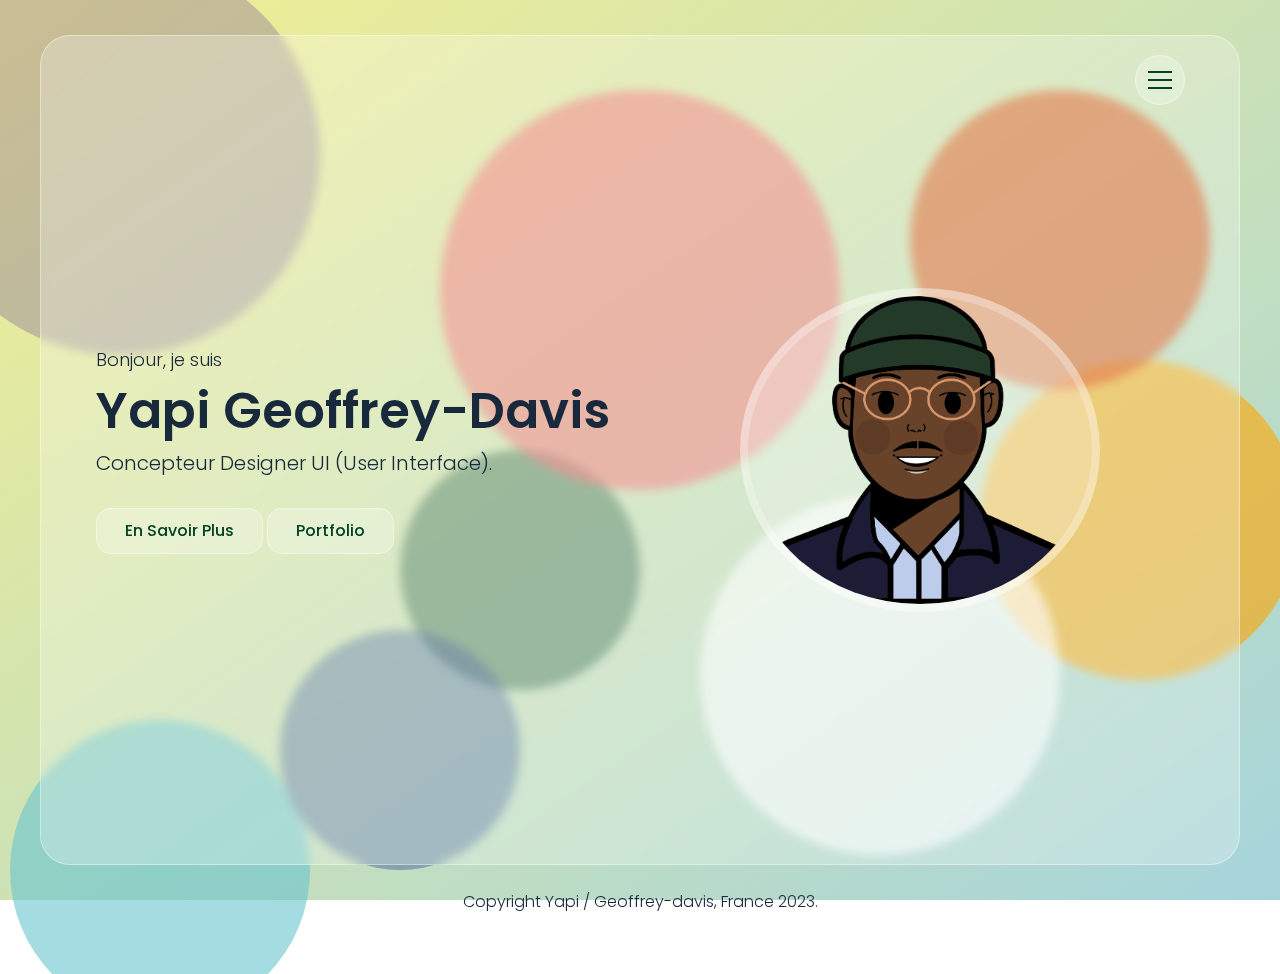
==== index.html @ 3adaa0ac "Add files via upload" ====
<!DOCTYPE html>
<html lang="fr">
<head>
    <title>Portfolio Yapi Geoffrey-Davis</title>
    <link rel="icon" href="img/Yapi Geoffrey-Davis.png">
    <meta charset="UTF-8">
    <meta name="viewport" content="width=device-width, initial-scale=1.0"> 
    <link rel="stylesheet" href="css/font-awesome.css">
    <link rel="stylesheet" href="css/style.css">
    <script type="text/javascript"
        src="https://cdn.jsdelivr.net/npm/@emailjs/browser@3/dist/email.min.js">
    </script>
    <script type="text/javascript">
    (function(){
    emailjs.init("XfxoqLfmow9ic3eGq");
    })();
</script>
</head>
<body>

    <!-- Background Circles Start -->
    <div class="bg-circles">
        <div class="circles-1"></div>
        <div class="circles-2"></div>
        <div class="circles-3"></div>
        <div class="circles-4"></div>
        <div class="circles-5"></div>
        <div class="circles-6"></div>
        <div class="circles-7"></div>
        <div class="circles-8"></div>
    </div>
    <!-- Background Circles End -->   
    

    <!-- Overlay Start -->
    <div class="overlay">
    </div>
    <!-- Overlay End -->

    <!-- Main Start -->
    <div class="main">

        <!-- Header Start -->
        <header class="header">
            <div class="container">
                <div class="row flex-end">
                    <button type="button" class="nav-toggler">
                        <span></span>
                    </button>
                    <nav class="nav">
                        <div class="nav-inner">
                            <ul>
                                <li><a href="#home" class="nav-item link-item">accueil</a></li>
                                <li><a href="#about" class="nav-item link-item">à propos</a></li>
                                <li><a href="#portfolio" class="nav-item link-item">portfolio</a></li>
                                <li><a href="#contact" class="nav-item link-item">contact</a></li>
                            </ul>
                        </div>
                    </nav>
                </div>
            </div>
        </header>
        <!-- Header End -->

        <!-- Home Section Start -->
        <section class="home-section align-items-center active" id="home">
            <div class="container">
                <div class="row align-items-center">
                    <div class="home-text">
                        <p>Bonjour, je suis</p>
                        <h1>Yapi Geoffrey-Davis</h1>
                        <h2>Concepteur Designer UI (User Interface).</h2>
                        <a href="#about" class="btn link-item">En savoir plus </a>
                        <a href="#portfolio" class="btn link-item">Portfolio </a>
                    </div>
                    <div class="home-img">
                        <div class="img-box">
                            <img src="img/Profile.png" alt="image de profil">
                        </div>
                    </div>
                </div>
            </div>
        </section>
        <!-- Home Section End -->

        <!-- About Section Start -->
        <section class="about-section sec-padding" id="about">
            <div class="container">
                <div class="row">
                    <div class="section-title">
                        <h2>À propos de moi</h2>
                    </div>
                </div>
                <div class="row">
                    <div class="about-img">
                        <div class="img-box">
                            <img src="img/About image.png" alt="Yapi Geoffrey-Davis">
                        </div>
                    </div>
                    <div class="about-text">
                        <p>Originaire de Lille ; j'explore la vie autour du numérique, de la musique et de la mode.
                        Les réseaux numériques et sociaux ont changé notre vie quotidienne, 
                        alors c'est à nous de faire de notre mieux pour gérer notre fil d'information. 
                        Concevoir et construire des outils de communication pour mettre en valeur 
                        un produit et quelques choses qui me motivent et donnent un rythme à ma vie.
                        Si je devais me décrire en quelques mots, je dirais que je suis un véritable passionné. 
                        Qu’il s’agisse de musique ou de numérique, tout ce qui m’entoure suscite ma curiosité. 
                        Je crois que c’est surtout ma créativité et ma joie de vivre qui me caractérisent. 
                        Je suis également un jeune artiste lillois ; auteur, compositeur et interprète.</p>
                        <h3>Compétences</h3>
                        <div class="skills">
                            <div class="skill-item">illustrator</div>
                            <div class="skill-item">indesign</div>
                            <div class="skill-item">photoshop</div>
                            <div class="skill-item">after effects</div>
                            <div class="skill-item">adobe premiere pro</div>
                            <div class="skill-item">figma</div>
                            <div class="skill-item">html</div>
                            <div class="skill-item">css</div>
                            <div class="skill-item">wordpress</div>
                            <div class="skill-item">divi theme builder</div>
                            <div class="skill-item">javascript</div>
                            <div class="skill-item">design</div>
                            <div class="skill-item">conception Web</div>
                            <div class="skill-item">wireframing</div>
                            <div class="skill-item">maquetage</div>
                        </div>

                        <div class="about-tabs">
                            <button type="button" class="tab-item active" data-target="#formation">formation</button>
                            <button type="button" class="tab-item" data-target="#experience">expériences</button>
                        </div>

                        <!-- Education Start -->
                        <div class="tab-content active" id="formation">
                            <div class="timeline">
                                <div class="timeline-item">
                                    <span class="date">Octobre 2021 - novembre 2022</span>
                                    <h4>BAC +3/4 Concepteur Designer UI - <span> Adapeco / Roubaix</span></h4>
                                    <p>Titre professionnel Concepteur Designer UI (User Interface) Niveau 6.</p>
                                </div>
                                <div class="timeline-item">
                                    <span class="date">Octobre 2019 - décembre 2019</span>
                                    <h4>Formation MS Outils Média Sociaux Et Community Management - <span> AFPA / Roubaix</span></h4>
                                    <p>Module de spécialisation.</p>
                                </div>
                                <div class="timeline-item">
                                    <span class="date">Juillet 2018</span>
                                    <h4>Licence de Droit, Economie et Gestion - <span> Université de Lille 1 / Villeneuve-d'Ascq</span></h4>
                                    <p>Mention Economie et Gestion parcours Economie Management Internationaux (EMI).</p>
                                </div>
                                <div class="timeline-item">
                                    <span class="date">Juin 2013</span>
                                    <h4>Baccalauréat (ES) - <span> Lycée Beaupré / Haubourdin</span></h4>
                                    <p>Option Sciences Sociales Politiques et option Art Plastique.</p>
                                </div>
                            </div>
                        </div>
                        <!-- Education End -->

                        <!-- Expérience Start -->
                        <div class="tab-content" id="experience">
                            <div class="timeline">
                                <div class="timeline-item">
                                    <span class="date">Mai 2023 - septembre 2023</span>
                                    <h4>Concepteur Designer UI - <span> Incubateur Numérique, Euratechnologie / Lille</span></h4>
                                    <P>Réalisation d'un site e-commerce spécialisé dans la vente d'instruments de musique.
                                    Conception d'un logo et d'une charte graphique.
                                    Réalisation d'un wireframe et d'une maquette dynamique du site sur figma.</P>
                                </div>
                                <div class="timeline-item">
                                    <span class="date">Depuis Octobre 2021</span>
                                    <h4>CEO Multifruits - <span> lemultifruits.fr / Lille</span></h4>
                                    <P>Réalisation d'un site web.
                                    Réalisation du cahier des charges.
                                    Création d'une charte graphique.
                                    Création de support de communication.
                                    Réalisation d'une maquette dynamique du site.</P>
                                </div>
                                <div class="timeline-item">
                                    <span class="date">Juin 2022 - juillet 2022 </span>
                                    <h4>Stage Concepteur Designer UI - <span> SPLTCHR.TV / Tourcoing</span></h4>
                                    <P>Réalisation d'un nouveau logo pour le site SPLTCHR TV.
                                    Création d'une nouvelle signature mail.
                                    Création d'un logo animé.
                                    Animation de différents pictogrammes sur le site web. </P>
                                </div>
                                <div class="timeline-item">
                                    <span class="date">Novembre 2019 - août 2022</span>
                                    <h4>Community Manager bénévole - <span> Association "The Mooday Club" / Lille</span></h4>
                                    <P>Participation au développement de la stratégie de communication.
                                    Gestion des réseaux sociaux;
                                    Accroître la visibilité de l'association.</P>
                                </div>
                                <div class="timeline-item">
                                    <span class="date">Janvier 2020 - juillet 2020</span>
                                    <h4>Community Manager en service civique - <span> Mission Locale Métropole Sud / Ronchin</span></h4>
                                    <P>Développer la présence et la visibilité sur les réseaux sociaux.
                                    Couvrir des évènements.
                                    Garantir l'image et la e-réputation de la structure.</P>
                                </div>
                                <div class="timeline-item">
                                    <span class="date">Octobre 2020 - septembre 2021</span>
                                    <h4>Préparateur de commandes - <span> Vertbaudet / Wambrechies</span></h4>
                                    <P>Picking,
                                    Packing,
                                    Emballages,
                                    Pick and Pack.</P>
                                </div>
                            </div>
                        </div>
                        <!-- Expérience End -->
                        <a href="CV YAPI.pdf" target="_blank" class="btn">Télécharchez CV</a>
                        <a href="#contact" class="btn link-item">Contact</a>
                    </div>
                </div>
            </div>
        </section>
        <!-- About Section End -->

        <!-- Portfolio Section Start -->
        <section class="portfolio-section sec-padding" id="portfolio">
            <div class="container">
                <div class="row">
                    <div class="section-title">
                        <h2>Projets réalisés</h2>
                    </div>
                </div>
                <div class="row">
                     <!-- Portfolio Item Start -->
                     <div class="portfolio-item">
                        <div class="portfolio-item-thumbnail">
                            <img src="img/portfolio/13.png" alt="Carte de visite Yapi Geoffrey Geoffrey-Davis">  
                        </div>
                        <h3 class="portfolio-item-title">Carte de visite</h3>
                        <button type="button" class="btn view-project-btn">Voir le projet</button>
                        <div class="portfolio-item-details">
                            <div class="description">
                                <p>Création et réalisation d'une carte de visite pour booster la communication. 

                                </p>
                            </div>
                            <div class="general-info">
                                <ul>
                                    <li>Date - <span>Octobre 2023</span></li>
                                    <li>Logiciels utilisés - <span>Illustrator</span></li>
                                    <li>Poste - <span>Designer</span></li>
                                </ul>
                            </div>
                        </div>     
                    </div>
                    <!-- Portfolio Item End-->
                    <!-- Portfolio Item Start -->
                    <div class="portfolio-item">
                        <div class="portfolio-item-thumbnail">
                            <img src="img/portfolio/14.png" alt="Symphonie Music site web (1)">  
                        </div>
                        <h3 class="portfolio-item-title">Symphonie Music website</h3>
                        <button type="button" class="btn view-project-btn">Voir le projet</button>
                        <div class="portfolio-item-details">
                            <div class="description">
                                <p>Création d'un site E-Commerce classique, avec des listes de produits, 
                                une recherche, des filtres, un détail de produit, gestion de panier, 
                                paiement et de commande, etc…

                                Symphonie Music est une plateforme e commerce spécialisée dans la vente 
                                d'instruments de musique. Ce site s'adresse tant aux artistes professionnels 
                                qu'aux débutants, ainsi qu'aux passionnés de musique en général. De plus, 
                                il offre une opportunité aux personnes désireuses de découvrir 
                                l'art à travers le monde de la musique</p>
                            </div>
                            <div class="general-info">
                                <ul>
                                    <li>Date - <span>Juillet 2023</span></li>
                                    <li>Logiciels utilisés - <span>Illustrator, Figma, Photoshop, Jira</span></li>
                                    <li>Poste - <span>Designer</span></li>
                                </ul>
                            </div>
                        </div>     
                    </div>
                    <!-- Portfolio Item End-->
                    <!-- Portfolio Item Start -->
                    <div class="portfolio-item">
                        <div class="portfolio-item-thumbnail">
                            <img src="img/portfolio/4.png" alt="Le Multifruits site web (1)">  
                        </div>
                        <h3 class="portfolio-item-title">le multifruits website</h3>
                        <button type="button" class="btn view-project-btn">Voir le projet</button>
                        <div class="portfolio-item-details">
                            <div class="description">
                                <p>Chacun a sa propre conception de la mode avec un design, un type de vêtement qu'il préfère. 
                                Le but de créer un vêtement avec une histoire unique. Le projet se nomme "multifruits". 
                                Multifruits, c’est une marque de vêtements lifestyle streetwear avec des touches de rétro. 
                                C’est également la rencontre entre plusieurs cultures à travers ces créations.</p>
                            </div>
                            <div class="general-info">
                                <ul>
                                    <li>Date - <span>Septembre 2022</span></li>
                                    <li>Logiciels utilisés - <span>Illustrator, Photoshop, Adobe XD, WordPress</span></li>
                                    <li>Poste - <span>Concepteur Designer UI</span></li>
                                    <li>Voir plus - <span><a href="https://lemultifruits.fr/" target="_blank">www.lemultifruits.fr</a></span></li>
                                </ul>
                            </div>
                        </div>     
                    </div>
                    <!-- Portfolio Item End-->
                    <!-- Portfolio Item Start -->
                    <div class="portfolio-item">
                        <div class="portfolio-item-thumbnail">
                            <img src="img/portfolio/5.png" alt="Logo Multifruits (1)">  
                        </div>
                        <h3 class="portfolio-item-title">Logo Multifruits</h3>
                        <button type="button" class="btn view-project-btn">Voir le projet</button>
                        <div class="portfolio-item-details">
                            <div class="description">
                                <p>Réalisation d'un logo pour le projet Multifruits. 
                                </p>
                            </div>
                            <div class="general-info">
                                <ul>
                                    <li>Date - <span>Septembre 2022</span></li>
                                    <li>Logiciels utilisés - <span>Illustrator</span></li>
                                    <li>Poste - <span>Concepteur Designer UI</span></li>
                                    <li>Voir plus - <span><a href="https://lemultifruits.fr/" target="_blank">www.lemultifruits.fr</a></span></li>
                                </ul>
                            </div>
                        </div>     
                    </div>
                    <!-- Portfolio Item End-->
                    <!-- Portfolio Item Start -->
                    <div class="portfolio-item">
                        <div class="portfolio-item-thumbnail">
                            <img src="img/portfolio/8.png" alt="Logo SPLTCHR! (1)">  
                        </div>
                        <h3 class="portfolio-item-title">Logo SPLTCHR!</h3>
                        <button type="button" class="btn view-project-btn">Voir le projet</button>
                        <div class="portfolio-item-details">
                            <div class="description">
                                <p>SPLTCHR ! est un lecteur vidéo multi-écran offrant la possibilité d’intégrer 
                                des effets visuels, des images insolites de tournage, des dates de concert, 
                                du merchandising ou des pochettes d’album.
                                SPLTCHR ! est donc un diviseur d’écran.</p>
                            </div>
                            <div class="general-info">
                                <ul>
                                    <li>Date - <span>Juillet 2022</span></li>
                                    <li>Logiciels utilisés - <span>Illustrator, After Effects,</span></li>
                                    <li>Poste - <span>Concepteur Designer UI</span></li>
                                    <li>Voir plus - <span><a href="https://www.spltchr.tv/" target="_blank">www.spltchr.tv</a></span></li>
                                </ul>
                            </div>
                        </div>     
                    </div>
                    <!-- Portfolio Item End-->
                    <!-- Portfolio Item Start -->
                    <div class="portfolio-item">
                        <div class="portfolio-item-thumbnail">
                            <img src="img/portfolio/9.png" alt="Vinyle MOJO">  
                        </div>
                        <h3 class="portfolio-item-title">MOJO Vinyle</h3>
                        <button type="button" class="btn view-project-btn">Voir le projet</button>
                        <div class="portfolio-item-details">
                            <div class="description">
                                <p>Réalisation de la pochette arrière et d'un macaron pour la 
                                réalisation du vinyle pour le single de Tonton Davis, "MOJO".
                                </p>
                            </div>
                            <div class="general-info">
                                <ul>
                                    <li>Date - <span>Septembre 2023</span></li>
                                    <li>Logiciels utilisés - <span>Illustrator</span></li>
                                    <li>Poste - <span>Concepteur Designer UI</span></li>
                                </ul>
                            </div>
                        </div>     
                    </div>
                    <!-- Portfolio Item End-->
                    <!-- Portfolio Item Start -->
                    <div class="portfolio-item">
                        <div class="portfolio-item-thumbnail">
                            <img src="img/portfolio/10.png" alt="Les Yeux Rouges Cover">  
                        </div>
                        <h3 class="portfolio-item-title">Les Yeux Rouges Cover</h3>
                        <button type="button" class="btn view-project-btn">Voir le projet</button>
                        <div class="portfolio-item-details">
                            <div class="description">
                                <p>Réalisation de la pochette et d'un visualizer pour le single
                                de l'artiste Tonton Davis, "Les Yeux Rouges".
                                </p>
                            </div>
                            <div class="general-info">
                                <ul>
                                    <li>Date - <span>Mai 2022</span></li>
                                    <li>Logiciels utilisés - <span>Photoshop, Adobe Premiere Pro</span></li>
                                    <li>Poste - <span> Concepteur Designer UI</span></li>
                                    <li>Voir plus - <span><a href="https://www.youtube.com/watch?v=qDsyI-gX_x8" target="_blank">Tonton Davis - Les Yeux Rouges (visualizer)</a></span></li>
                                </ul>
                            </div>
                        </div>     
                    </div>
                    <!-- Portfolio Item End-->
                    <!-- Portfolio Item Start -->
                    <div class="portfolio-item">
                        <div class="portfolio-item-thumbnail">
                            <img src="img/portfolio/11.png" alt="Pansement Music Vidéo">  
                        </div>
                        <h3 class="portfolio-item-title">Tonton Davis - Pansement</h3>
                        <button type="button" class="btn view-project-btn">Voir le projet</button>
                        <div class="portfolio-item-details">
                            <div class="description">
                                <p>Producteur exécutif pour le clip de Tonton Davis, Pansement. Préparation
                                de la stratégie de communication sur les réseaux sociaux. 
                                </p>
                            </div>
                            <div class="general-info">
                                <ul>
                                    <li>Date - <span>Mars 2022</span></li>
                                    <li>Logiciels utilisés - <span>Indesign</span></li>
                                    <li>Poste - <span>Producteur exécutif</span></li>
                                    <li>Voir plus - <span><a href="https://www.youtube.com/watch?v=bwY9SrKDrsY" target="_blank">Tonton Davis - Pansement clip vidéo </a></span></li>
                                </ul>
                            </div>
                        </div>     
                    </div>
                    <!-- Portfolio Item End-->
                </div>
            </div>
        </section>
        <!-- Portfolio Section End -->

    </div>
    <!-- Main End -->

    <!-- Portfolio Item Details Popup Start -->
    <div class="portfolio-popup">
        <div class="pp-inner">
            <div class="pp-content">
                <div class="pp-header">
                    <button type="button" class="btn pp-close"><i class="fas fa-times"></i></button>
                    <div class="pp-thumbnail">
                        <img src="img/portfolio/1.png" alt="pp-thumbnail">
                    </div>
                    <h3></h3>
                </div>
                <div class="pp-body">
                </div>
            </div>
        </div>
    </div>
    <!-- Portfolio Item Details Popup End -->

    <!-- Contact Section Start -->
    <section class="contact-section sec-padding" id="contact">
        <div class="container">
            <div class="row">
                <div class="section-title">
                    <h2>Contact</h2>
                </div>
            </div>
            <div class="row">
                <div class="contact-form">
                    <form>
                        <div class="row">
                            <div class="input-group">
                                <input type="text" id="Name" placeholder="Nom" class="input-control" required>
                            </div>
                            <div class="input-group">
                                <input type="text" id="Prenom" placeholder="Prénom" class="input-control" required>
                            </div>
                            <div class="input-group">
                                <input type="text" id="Email" placeholder="Email" class="input-control" required>
                            </div>
                            <div class="input-group">
                                <input type="text" id="Subject" placeholder="Sujet" class="input-control" required>
                            </div>
                            <div class="input-group">
                                <textarea id="Message" placeholder="Message" class="input-control" required></textarea>
                            </div>
                            <div class="submit-btn">
                                <button type="submit" class="btn" onclick="sendMail()">Envoyez un message</button>
                            </div>
                        </div>
                    </form>
                </div>
                <div class="contact-info">
                    <div class="contact-info-item">
                        <h3>Email</h3>
                        <p>yapi.geoffrey-davis@outlook.fr</p>
                    </div>
                    <div class="contact-info-item">
                        <h3>Réseaux sociaux</h3>
                        <div class="social-links">
                            <a href="https://www.linkedin.com/in/geoffrey-davis-yapi-0a498219b/" target="_blank"><i class="fab fa-linkedin"></i></a>
                        </div>
                    </div>
                </div>
            </div>
        </div>
    </section>
    <!-- Contact Section End -->


    <script src="js/script.js"></script>
    <footer>
        <p>Copyright Yapi / Geoffrey-davis, France 2023.</p>
    </footer>
</body>
</html>
---- css/style.css ----
/* -------------
 Fonts
 --------------- */
 @import url('https://fonts.googleapis.com/css2?family=Poppins:wght@300;400;500;600;700&display=swap');

/* --------------
 Variables 
 ---------------- */
:root{
    --main-color: #004225;
    --blue: #0000ff;
    --blue-dark: #18293c;
    --orange: #ffa500;
    --green-yellow: #cddc39;
    --yellow-light: #F9F29D;
    --cyan-light: #a0d3f2;
    --white: #ffffff;
    --white-alpha-40: rgba(255, 255, 255, 0.40);
    --white-alpha-25: rgba(255, 255, 255, 0.25);
    --backdrop-filter-blur: blur(5px);
}

/* --------------
 Global Settings 
 ---------------- */
*{
    box-sizing: border-box;
    padding: 0;
    margin: 0;
    outline: none;
}
::before,
::after{
    box-sizing: border-box;
}
body{
    min-height: 100vh;
    background-image: linear-gradient(to bottom right, var(--yellow-light),var(--cyan-light));
    background-attachment: fixed;
    font-size: 16px;
    font-family: 'Poppins', sans-serif;
    font-weight: 300;
    color: var(--blue-dark);
    line-height: 1.5;
    overflow-x: hidden;
    -webkit-top-highlight-color: transparent;
    padding: 35px 15px;
}
body.hide-scrolling{
    overflow-y: hidden;
}
body::before{
    content: '';
    position: fixed;
    left: 0;
    top: 0;
    height: 100%;
    width: 100%;
    background-color: var(--green-yellow);
    z-index: -1;
    opacity: 0.12;
}
a{
    text-decoration: none;
}
h1,h2{
    font-weight: 600;
}
h3,h4,h5,h6{
    font-weight: 500;
}
img{
    max-width: 100%;
    vertical-align: middle;
}
ul{
    list-style: none;
}
section{
    background-color: var(--white-alpha-25);
    border: 1px solid var(--white-alpha-40);
    min-height: calc(100vh - 70px);
    border-radius: 30px;
    backdrop-filter: var(--backdrop-filter-blur);
    display: none;
}
section.active{
    display: block;
    animation: fadeIn 0.5s ease-in-out forwards;
}
section.fade-out{
    animation: fadeOut 0.5s ease-in-out forwards;
}
.main{
    max-width: 1200px;
    margin: auto;
    transition: all 0.5s ease-in-out;
    position: relative;
}
.main.fade-out{
    opacity: 0;
}
.container{
    padding: 0 40px;
    width: 100%;
}
.row{
    display: flex;
    flex-wrap: wrap;
}
.align-items-center{
    align-items: center;
}
.hidden{
    display: none !important;
}
.sec-padding{
    padding: 80px 0;
}
.flex-end{
    justify-content: flex-end;
}
/* Section Title */
.section-title{
    padding:0 15px;
    width: 100%;
    text-align: center;
    margin-bottom: 40px;
}
.section-title h2{
    font-size: 40px;
    text-transform: capitalize;

}
/* Custom scrollbar */
::-webkit-scrollbar{
    width: 5px;
}
::-webkit-scrollbar-track{
    background-color: var(--white);
}
::-webkit-scrollbar-thumb{
    background-color: var(--main-color);
}

/* Button */
button{
    font-family: inherit;
    user-select:none;
}
.btn{
    line-height: 1.5;
    background-color: var(--white-alpha-25);
    border: 1px solid var(--white-alpha-40);
    padding: 10px 28px;
    display: inline-block;
    border-radius: 15px;
    color: var(--main-color);
    font-weight: 500;
    text-transform: capitalize;
    font-family: inherit;
    font-size: 16px;
    cursor: pointer;
    user-select: none;
    position: relative;
    overflow: hidden;
    vertical-align: middle;
    transition: color 0.3s ease;
}
.btn::before{
    content: '';
    position: absolute;
    left: 0;
    top: 0;
    height: 100%;
    width: 0%;
    background-color: var(--main-color);
    z-index: -1;
    transition: width 0.3s ease;
}
.btn:hover::before{
    width: 100%;
}
.btn:hover{
    color: var(--white);
}
/* Animation Keyframes*/
@keyframes fadeIn{
    0%{
        opacity: 0;
    }
    100%{
        opacity: 1;
    }

}
@keyframes fadeOut{
    0%{
        opacity: 1;
    }
    100%{
        opacity: 0;
    }
}
@keyframes zoomInOut{
    0%,100%{
        transform: scale(0.5);
    }
    50%{
        transform: scale(1);
    }
}
@keyframes bounceTop{
    0%,100%{
        transform: translateY(-50px);
    }
    50%{
        transform: translateY(0px);
    }
}

/*Background Circles */
.bg-circles{
    position: fixed;
    top: 0;
    height: 100%;
    max-width: 1200px;
    width: calc(100% - 30px);
    left: 50%;
    transform: translateX(-50%);
}
.bg-circles div{
    position: absolute;
    border-radius: 50%;
}
.bg-circles .circles-1{
    height: 400px;
    width: 400px;
    background-color: #694B99;
    left: -10%;
    top: -5%;
    opacity: 0.3; 
    animation: zoomInOut 15s linear infinite;
}
.bg-circles .circles-2{
    height: 240px;
    width: 240px;
    background-color: var(--main-color);
    left: 30%;
    top: 50%;
    opacity: 0.4;
    animation: bounceTop 5s ease-in-out infinite;
}
.bg-circles .circles-3{
    height: 320px;
    width: 320px;
    background-color: var(--orange);
    top: 40%;
    right: -60px;
    opacity: 0.6;
    animation: zoomInOut 8s linear infinite;
}
.bg-circles .circles-4{
    height: 300px;
    width: 300px;
    background-color: #69C4CE;
    top: 80%;
    left: -30px;
    opacity: 0.6;
    animation: bounceTop 5s ease-in-out infinite;
}
.bg-circles .circles-5{
    height: 300px;
    width: 300px;
    background-color: #DB4E13;
    top: 10%;
    right: 30px;
    opacity: 0.6;
    animation: bounceTop 8s ease-in-out infinite;
}
.bg-circles .circles-6{
    height: 360px;
    width: 360px;
    background-color: var(--white);
    top: 55%;
    right: 180px;
    opacity: 0.6;
    animation: zoomInOut 15s linear infinite;
}
.bg-circles .circles-7{
    height: 400px;
    width: 400px;
    background-color: #EE7072;
    top: 10%;
    right: 400px;
    opacity: 0.6;
    animation: bounceTop 10s ease-in-out infinite;
}
.bg-circles .circles-8{
    height: 240px;
    width: 240px;
    background-color: #2A4C92;
    left: 20%;
    top: 70%;
    opacity: 0.4;
    animation: zoomInOut 8s linear infinite;
}
/* Overlay */
.overlay{
    position: fixed;
    left: 0;
    top: 0;
    height: 100%;
    width: 100%;
    background-color: transparent;
    z-index: 200;
    visibility: hidden;
}
.overlay.active{
    visibility: visible;
}

/* -------------
 Header
 --------------- */
.header{
    position: absolute;
    left: 0;
    top: 0;
    width: 100%;
    z-index: 1;
    padding: 20px 0 0;
}
.header.active{
    position: fixed;
    top: 35px;
    padding: 20px 15px;
}
.header.active .container{
    max-width: 1200px;
    margin: auto;
}
.header .nav-toggler{
    width: 50px;
    height: 50px;
    border: none;
    cursor: pointer;
    border-radius: 50%;
    background-color: var(--white-alpha-25);
    border: 1px solid var(--white-alpha-40);
    display: flex;
    align-items: center;
    justify-content: center;
    margin:0 15px;
    z-index: 1;
    transition: opacity 0.5s ease-in-out;
}
.header .nav-toggler.hide{
    opacity: 0;
    transition: none;
}
.header .nav-toggler span{
    height: 2px;
    width: 24px;
    background-color: var(--main-color);
    position: relative;
    transition: background-color 0.3s ease;
}
.header.active .nav-toggler span{
    background-color: transparent;
}
.header .nav-toggler span::before,
.header .nav-toggler span::after{
    content: '';
    position: absolute;
    top: 0;
    width: 100%;
    height: 100%;
    background-color: var(--main-color);
    transition: all 0.3s ease;
}
.header .nav-toggler span::before{
    left: 0;
    transform: translateY(-8px);
}
.header.active .nav-toggler span::before{
    transform: rotate(45deg);
}
.header .nav-toggler span::after{
    right: 0;
    transform: translateY(8px);
}
.header.active .nav-toggler span::after{
    transform: rotate(-45deg);
}
.header:not(.active) .nav-toggler:hover span::before,
.header:not(.active) .nav-toggler:hover span::after{
    width: 50%;
}
.header .nav{
    position: fixed;
    left: 0;
    top: 0;
    height: 100%;
    width: 100%;
    padding: 35px 15px;
    overflow-y: auto;
    visibility: hidden;
}
.header.active .nav{
    visibility: visible;
}
.header .nav-inner{
    min-height: calc(100vh - 70px);
    max-width: 1200px;
    margin:auto;
    background-color: var(--white-alpha-25);
    border:1px solid var(--white-alpha-40);
    backdrop-filter: var(--backdrop-filter-blur);
    padding: 50px 0;
    border-radius: 30px;
    display: flex;
    align-items: center;
    justify-content: center;
    opacity: 0;
    transition: all 0.5s ease;
}
.header.active .nav-inner{
    opacity: 1;
}
.header .nav-inner ul li{
    text-align: center;
}
.header .nav-inner ul li a{
    font-size: 40px;
    text-transform: capitalize;
    color: var(--blue-dark);
    display: block;
    font-weight: 500;
    padding: 8px 15px;
    transition: color 0.3s ease;
    position: relative;
}
.header .nav-inner ul li a:before{
    content: '';
    position: absolute;
    right: 0;
    bottom: 0;
    height: 50%;
    width: 0%;
    background-color: var(--white-alpha-25);
    z-index: -1;
    transition: width 0.5s ease;
}
.header .nav-inner ul li a:hover::before{
    width: 100%;
}
.header .nav-inner ul li a:hover{
    color: var(--main-color);
}
/*-----------
 Home Section
 ------------ */
.home-section{
    padding: 120px 0;
}
.home-section.active{
    display: flex;
}
 .home-text,
 .home-img{
    width: 50%;
    padding: 15px;
 }
 .home-text p{
    font-size: 18px;
 }
 .home-text h1{
    font-size: 50px;
    text-transform: capitalize;
 }
 .home-text h2{
    font-size: 20px;
    text-transform: capitalize;
    font-weight: 300;
    margin:0 0 30px;
 }
 .home-text .img-box{
    margin:0 15px 15px 0;
 }
 .home-img .img-box{
    max-width: 360px;
    background-color: var(--white-alpha-25);
    border-radius: 50%;
    border: 8px solid var(--white-alpha-25);
    margin: auto;
 }
 .home-img .img-box img{
    width: 100%;
    border-radius: 50%;
 }
 /* About Section */
 .about-img{
    width: 40%;
    padding: 0 15px;
 }
 .about-text{
    width: 60%;
    padding: 0 15px;
 }
.about-img .img-box{
    background-color: var(--white-alpha-25);
    max-width: 380px;
    border: 1px solid var(--white-alpha-40);
    margin: auto;
    border-radius: 10px;
}
.about-img .img-box img{
    width: 100%;
}
.about-text h3{
    text-transform: capitalize;
    font-size: 20px;
    margin:20px 0;
}
.about-text .skills{
    display: flex;
    flex-wrap: wrap;
}
.about-text .skill-item{
    background-color: var(--white-alpha-25);
    border:1px solid var(--white-alpha-40);
    padding: 5px 15px;
    text-transform: capitalize;
    margin: 0 10px 10px 0;
    border-radius: 20px;
}
.about-tabs{
    margin-top: 20px;
}
.about-tabs .tab-item{
    padding: 2px 0;
    background-color: transparent;
    border: none;
    text-transform: capitalize;
    display: inline-block;
    color: var(--blue-dark);
    font-size: 20px;
    cursor: pointer;
    font-weight: 500;
    margin:0 30px 0 0;
    position: relative;
    opacity: 0.5;
    transition: all 0.3s ease;
}
.about-tabs .tab-item:last-child{
    margin: 0;
}
.about-tabs .tab-item::before{
    content: '';
    position: absolute;
    left: 0;
    bottom: 0;
    width: 0%;
    height: 1px;
    background-color: var(--blue-dark);
    transition: width 0.3s ease;
}
.about-tabs .tab-item:hover::before{
    width: 100%;
}
.about-tabs .tab-item.active::before{
    width: 100%;
    background-color: var(--main-color);
}
.about-tabs .tab-item.active{
    color: var(--main-color);
    opacity: 1;
    cursor: auto;
}
.about-text .timeline{
    position: relative;
}
.about-text .timeline::before{
    content: '';
    position: absolute;
    height: 100%;
    width: 1px;
    top: 0;
    left: 5px;
    background-color: var(--main-color);
}
.about-text .tab-content{
    padding: 40px 0;
    display: none;
}
.about-text .tab-content.active{
    display: block;
}
.about-text .timeline-item{
    margin-bottom: 30px;
    position: relative;
    padding: 10px 0 0 40px;
}
.about-text .timeline-item::before{
    content: '';
    position: absolute;
    height: 11px;
    width: 11px;
    background-color: var(--main-color);
    left: 0;
    top: 16px;
    border-radius: 50%;
}
.about-text .timeline-item:last-child{
    margin-bottom: 0;
}
.about-text .timeline-item .date{
    display: block;
    color: var(--main-color);
    font-weight: 400;
    margin:0 0 10px;
}
.about-text .timeline-item h4{
    font-size: 18px;
    text-transform: capitalize;
    margin:0 0 10px;
}
.about-text .timeline-item h4 span{
    font-weight: 400;
}
.about-text .btn{
    margin:0 15px 15px 0;
}

/* -----------------
 Portfolio Section
 ------------------- */
 .portfolio-section{
    padding-bottom: 50px;
 }
.portfolio-item{
    width: calc((100% / 3) - 30px);
    margin:0 15px 30px ;
}
.portfolio-item-thumbnail{
    padding: 10px;
    background-color: var(--white-alpha-25);
    border:1px solid var(--white-alpha-40);
    border-radius: 10px;
}
.portfolio-item-thumbnail img{
    width: 100%;
    border-radius: 10px;
}
.portfolio-item h3{
    font-size: 20px;
    text-transform: capitalize;
    margin: 20px 0;
}
.portfolio-item-details{
    display: none;
}

/* Portfolio Popup */
.portfolio-popup{
    position: fixed;
    left: 0;
    top: 0;
    height: 100%;
    width: 100%;
    z-index: 200;
    visibility: hidden;
}
.portfolio-popup.open{
    visibility: visible;
    overflow-y: auto;
}
.pp-inner{
    min-height: 100vh;
    padding: 40px 15px;
    display: flex;
    align-items: center;
    justify-content: center;
}
.pp-content{
    background-color: var(--white-alpha-25);
    padding: 30px;
    border-radius: 30px;
    max-width: 900px;
    width: 100%;
    border:1px solid var(--white-alpha-40);
    backdrop-filter: var(--backdrop-filter-blur);
    opacity: 0;
    transform: scale(0.9);
}
.portfolio-popup.open .pp-content{
    opacity: 1;
    transform: scale(1);
    transition: all 0.5s ease;
}
.pp-header{
    position: relative;
}
.pp-header .btn{
    height: 40px;
    width: 40px;
    padding: 0;
    display: flex;
    align-items: center;
    justify-content: center;
    position: absolute;
    right: -40px;
    top: -40px;
}
.pp-thumbnail img{
    border-radius: 10px;
}
.pp-header h3{
    font-size: 25px;
    text-transform: capitalize;
    margin:20px 0 15px;
}
.pp-body .description{
    margin-bottom: 20px;
}
.pp-body .general-info li{
    margin-bottom: 10px;
    font-weight: 500;
    text-transform: capitalize;
}
.pp-body .general-info li span{
    font-weight: 300;
}
.pp-body .general-info li a{
    text-transform: lowercase;
    color: var(--main-color);
}

/* Contact Section */
.contact-form,
.contact-info{
    width: 50%;
    padding: 0 15px;
}
.contact-form .input-group{
    width: 100%;
    margin-bottom: 30px;
}
.contact-form .input-control::placeholder{
    color: var(--blue-dark);
    opacity: 0.8;
    font-weight: 300;
}
.contact-form .input-control{
    display: block;
    width: 100%;
    height: 50px;
    border-radius: 25px;
    border: none;
    font-family: inherit;
    font-weight: 400;
    font-size: 16px;
    background-color: var(--white-alpha-25);
    padding: 0 20px;
    color: var(--blue-dark);
    border:1px solid transparent;
    transition: border-color 0.3s ease;
}
.contact-form .input-control:focus{
    border-color: var(--white-alpha-40);
}
.contact-form textarea.input-control{
    height: 120px;
    resize: none;
    padding-top: 15px;
}
.contact-info-item{
    margin:0 0 30px;
    padding: 0 0 0 20px;
}
.contact-info-item h3{
    font-size: 20px;
    text-transform: capitalize;
    margin:0 0 5px;
}
.contact-info-item .social-links a{
    display: inline-flex;
    align-items: center;
    justify-content: center;
    height: 40px;
    width: 40px;
    background-color: var(--white-alpha-25);
    border:1px solid var(--white-alpha-40);
    color: var(--main-color);
    border-radius: 50%;
    margin:6px 4px 0 0;
    transition: all 0.3s ease;
}
.contact-info-item .social-links a:hover{
    color: var(--white);
    background-color: var(--main-color);
}

/* footer */
footer {
    background-color: transparent;
    padding: 25px 100px;
    color: var(--blue-dark);
    font-size: 'Poppins', sans-serif;
    text-align: center;
}

/* Responsive */
@media(max-width:991px){
    .container{
        padding: 0;
    }
    .home-text,
    .home-img{
        width: 100%;
    }
    .home-text{
        text-align: center;
    }
    .home-img{
        order: -1;
    }
    .home-img .img-box{
        max-width: 300px;
    }
    .home-text .btn{
        margin:0 7px 15px;
    }
    .portfolio-item{
        width: calc(50% - 30px);
    }
}
@media(max-width:767px){
    .contact-form,
    .contact-info,
    .about-img,
    .about-text{
        width: 100%;
    }
    .about-text{
        margin-top: 30px;
    }
    .portfolio-item{
        width: calc(100% - 30px);
    }
    .pp-inner{
        padding: 30px 15px;
    }
    .contact-info{
        order:-1;
        margin-bottom: 15px;
    }
    .contact-info-item{
        padding: 0;
    }
}
@media(max-width:575px){
    .section-title h2,
    .header .nav-inner ul li a{
        font-size: 35px;
    }
    .home-text h1{
        font-size: 30px;
    }
    .home-text h2{
        font-size: 18px;
    }
    .pp-header h3{
        font-size: 20px;
    }
}
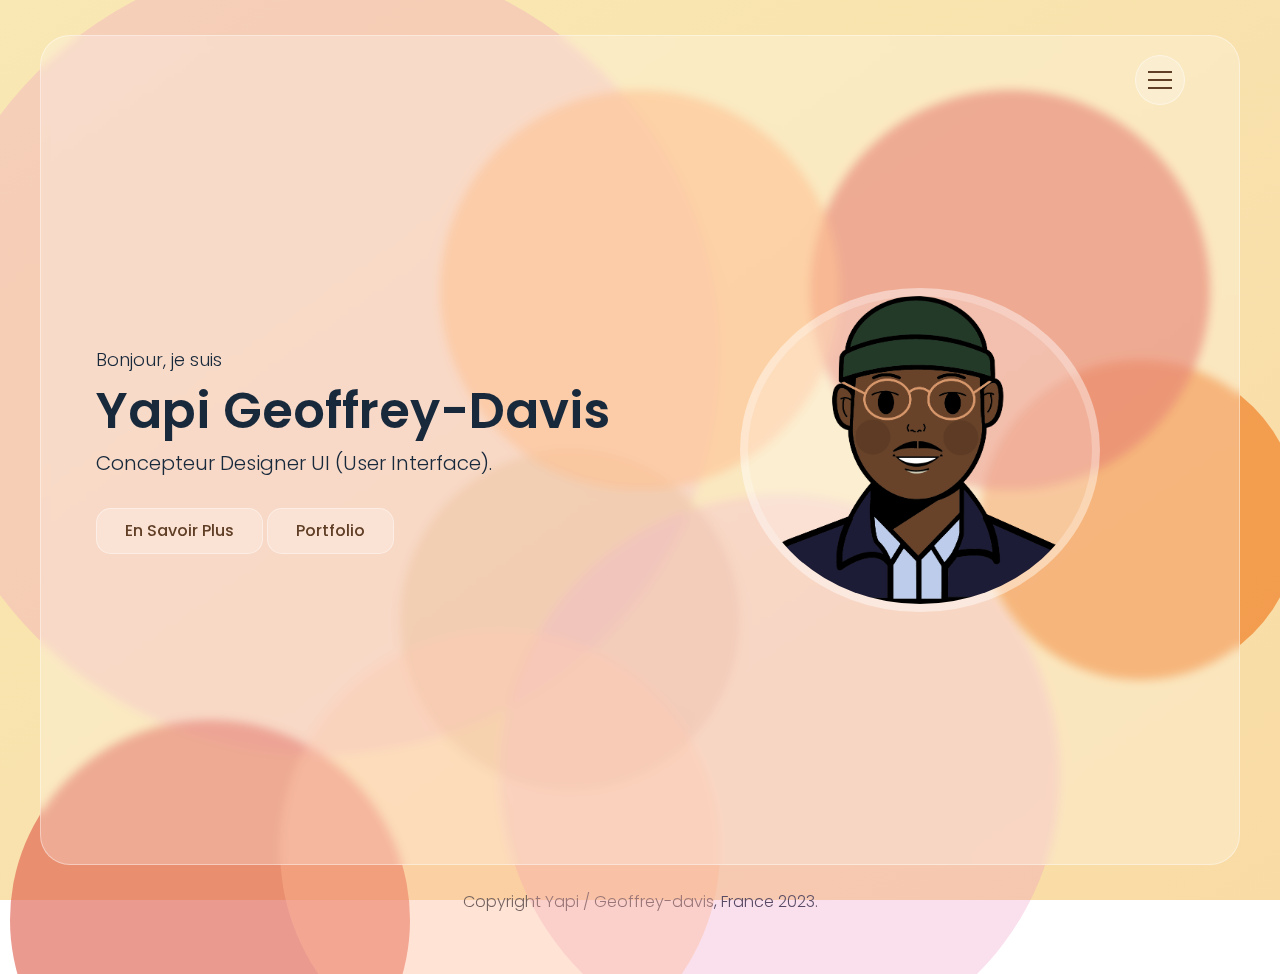
==== commit 24082221: "Add files via upload" ====
--- a/index.html
+++ b/index.html
@@ -136,7 +136,7 @@
                             <div class="timeline">
                                 <div class="timeline-item">
                                     <span class="date">Octobre 2021 - novembre 2022</span>
-                                    <h4>BAC +3/4 Concepteur Designer UI - <span> Adapeco / Roubaix</span></h4>
+                                    <h4>BAC +4 Concepteur Designer UI - <span> Adapeco / Roubaix</span></h4>
                                     <p>Titre professionnel Concepteur Designer UI (User Interface) Niveau 6.</p>
                                 </div>
                                 <div class="timeline-item">
@@ -161,6 +161,12 @@
                         <!-- Expérience Start -->
                         <div class="tab-content" id="experience">
                             <div class="timeline">
+                                <div class="timeline-item">
+                                    <span class="date">Depuis Novembre 2023</span>
+                                    <h4>Employé logistique - <span> Nocibé / Villeneuve d'Ascq</span></h4>
+                                    <P>Stockage
+                                    Manutentions diverses</P>
+                                </div>
                                 <div class="timeline-item">
                                     <span class="date">Mai 2023 - septembre 2023</span>
                                     <h4>Concepteur Designer UI - <span> Incubateur Numérique, Euratechnologie / Lille</span></h4>
--- a/css/style.css
+++ b/css/style.css
@@ -7,13 +7,13 @@
  Variables 
  ---------------- */
 :root{
-    --main-color: #004225;
+    --main-color: #603F26;
     --blue: #0000ff;
     --blue-dark: #18293c;
-    --orange: #ffa500;
+    --orange: #CD5C08;
     --green-yellow: #cddc39;
-    --yellow-light: #F9F29D;
-    --cyan-light: #a0d3f2;
+    --yellow-light: #FFEAC5;
+    --cyan-light: #FFDBB5;
     --white: #ffffff;
     --white-alpha-40: rgba(255, 255, 255, 0.40);
     --white-alpha-25: rgba(255, 255, 255, 0.25);
@@ -234,18 +234,18 @@
     border-radius: 50%;
 }
 .bg-circles .circles-1{
-    height: 400px;
-    width: 400px;
-    background-color: #694B99;
+    height: 800px;
+    width: 800px;
+    background-color: #EE99C2;
     left: -10%;
     top: -5%;
     opacity: 0.3; 
-    animation: zoomInOut 15s linear infinite;
+    animation: zoomInOut 20s linear infinite;
 }
 .bg-circles .circles-2{
-    height: 240px;
-    width: 240px;
-    background-color: var(--main-color);
+    height: 340px;
+    width: 340px;
+    background-color: #E1AA74;
     left: 30%;
     top: 50%;
     opacity: 0.4;
@@ -254,56 +254,56 @@
 .bg-circles .circles-3{
     height: 320px;
     width: 320px;
-    background-color: var(--orange);
+    background-color: #EE7214;
     top: 40%;
     right: -60px;
     opacity: 0.6;
     animation: zoomInOut 8s linear infinite;
 }
 .bg-circles .circles-4{
-    height: 300px;
-    width: 300px;
-    background-color: #69C4CE;
+    height: 400px;
+    width: 400px;
+    background-color: #DD5746;
     top: 80%;
     left: -30px;
     opacity: 0.6;
     animation: bounceTop 5s ease-in-out infinite;
 }
 .bg-circles .circles-5{
-    height: 300px;
-    width: 300px;
-    background-color: #DB4E13;
+    height: 400px;
+    width: 400px;
+    background-color: #DD5746;
     top: 10%;
     right: 30px;
     opacity: 0.6;
     animation: bounceTop 8s ease-in-out infinite;
 }
 .bg-circles .circles-6{
-    height: 360px;
-    width: 360px;
-    background-color: var(--white);
+    height: 560px;
+    width: 560px;
+    background-color: #EE99C2;
     top: 55%;
     right: 180px;
-    opacity: 0.6;
-    animation: zoomInOut 15s linear infinite;
+    opacity: 0.3;
+    animation: zoomInOut 30s linear infinite;
 }
 .bg-circles .circles-7{
     height: 400px;
     width: 400px;
-    background-color: #EE7072;
+    background-color: #FEAE6F;
     top: 10%;
     right: 400px;
     opacity: 0.6;
     animation: bounceTop 10s ease-in-out infinite;
 }
 .bg-circles .circles-8{
-    height: 240px;
-    width: 240px;
-    background-color: #2A4C92;
+    height: 440px;
+    width: 440px;
+    background-color: #FFB996;
     left: 20%;
     top: 70%;
     opacity: 0.4;
-    animation: zoomInOut 8s linear infinite;
+    animation: zoomInOut 16s linear infinite;
 }
 /* Overlay */
 .overlay{
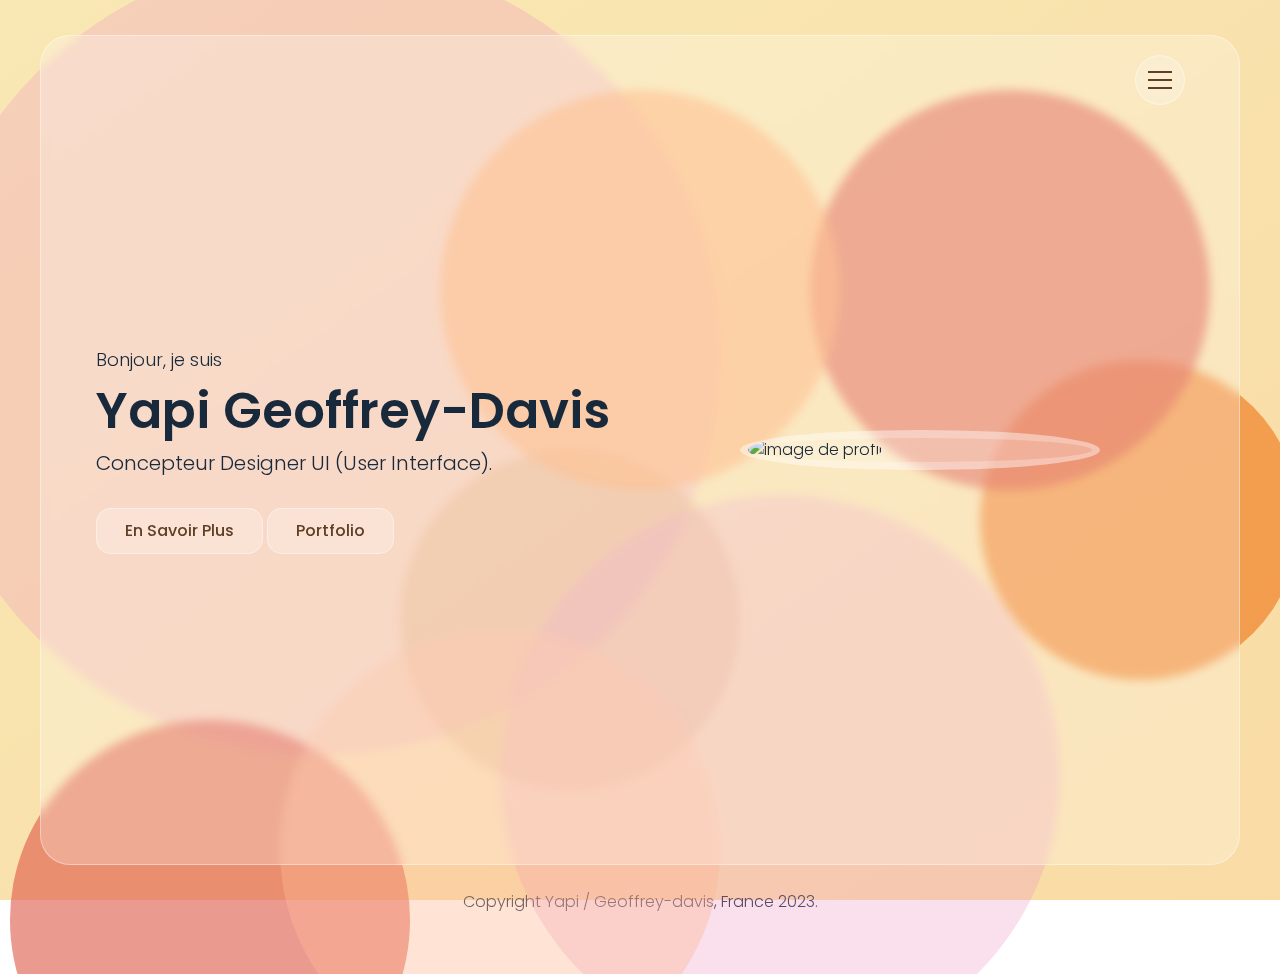
==== commit c6f8c683: "Add files via upload" ====
--- a/index.html
+++ b/index.html
@@ -94,7 +94,7 @@
                 <div class="row">
                     <div class="about-img">
                         <div class="img-box">
-                            <img src="img/About image.png" alt="Yapi Geoffrey-Davis">
+                            <img src="img/About image 2.png" alt="Yapi Geoffrey-Davis">
                         </div>
                     </div>
                     <div class="about-text">
@@ -238,11 +238,15 @@
                         <div class="portfolio-item-thumbnail">
                             <img src="img/portfolio/13.png" alt="Carte de visite Yapi Geoffrey Geoffrey-Davis">  
                         </div>
-                        <h3 class="portfolio-item-title">Carte de visite</h3>
-                        <button type="button" class="btn view-project-btn">Voir le projet</button>
-                        <div class="portfolio-item-details">
-                            <div class="description">
-                                <p>Création et réalisation d'une carte de visite pour booster la communication. 
+                        <h3 class="portfolio-item-title">Carte de visite YAPI Geoffrey-Davis</h3>
+                        <button type="button" class="btn view-project-btn">Voir le projet</button>
+                        <div class="portfolio-item-details">
+                            <div class="description">
+                                <p><strong>Un outil de communication essentiel pour renforcer sa visibilité.</strong> 
+                                    Lors d'une rencontre en face à face, elle s'avère être un moyen <strong>efficace</strong> 
+                                    pour partager ses coordonnées et les informations clés sur ses activités professionnelles. 
+                                    <br><br>
+                                    La création et l'élaboration d'une carte de visite permettent ainsi d'optimiser sa <strong>communication</strong>. 
 
                                 </p>
                             </div>
@@ -253,6 +257,9 @@
                                     <li>Poste - <span>Designer</span></li>
                                 </ul>
                             </div>
+                            <br>
+                            <img src="img/portfolio/23.png" alt="Carte de visite Yapi Geoffrey Geoffrey-Davis">
+                            <img src="img/portfolio/24.png" alt="Carte de visite Yapi Geoffrey Geoffrey-Davis">
                         </div>     
                     </div>
                     <!-- Portfolio Item End-->
@@ -261,19 +268,27 @@
                         <div class="portfolio-item-thumbnail">
                             <img src="img/portfolio/14.png" alt="Symphonie Music site web (1)">  
                         </div>
-                        <h3 class="portfolio-item-title">Symphonie Music website</h3>
-                        <button type="button" class="btn view-project-btn">Voir le projet</button>
-                        <div class="portfolio-item-details">
-                            <div class="description">
-                                <p>Création d'un site E-Commerce classique, avec des listes de produits, 
-                                une recherche, des filtres, un détail de produit, gestion de panier, 
-                                paiement et de commande, etc…
-
-                                Symphonie Music est une plateforme e commerce spécialisée dans la vente 
-                                d'instruments de musique. Ce site s'adresse tant aux artistes professionnels 
-                                qu'aux débutants, ainsi qu'aux passionnés de musique en général. De plus, 
-                                il offre une opportunité aux personnes désireuses de découvrir 
-                                l'art à travers le monde de la musique</p>
+                        <h3 class="portfolio-item-title">Symphonie Music Design maquette</h3>
+                        <button type="button" class="btn view-project-btn">Voir le projet</button>
+                        <div class="portfolio-item-details">
+                            <div class="description">
+                                <p>Symphonie Music est une plateforme de e-commerce dédiée à 
+                                    la vente d'instruments de musique. Elle s'adresse aussi bien 
+                                    <strong>aux artistes professionnels qu'aux débutants</strong>, ainsi <strong>qu'aux passionnés 
+                                    de musique</strong> en général. De plus, elle propose une expérience enrichissante 
+                                    à ceux qui souhaitent découvrir l'univers musical. Le projet visait la 
+                                    <strong>création</strong> d'un site e-commerce classique, avec des fonctionnalités comme des 
+                                    <strong>listes de produits</strong>, une <strong>recherche</strong>, des <strong>filtres</strong>, des <strong>fiches produits</strong> détaillées, 
+                                    ainsi que la gestion du <strong>panier</strong>, du <strong>paiement</strong> et des <strong>commandes</strong>. 
+                                    <br><br>L'accent a été mis sur l'élaboration d'une <strong>maquette moderne et intuitive</strong>, avec pour objectif de concevoir une 
+                                    <strong>interface utilisateur claire et accessible</strong>, permettant aux visiteurs de trouver 
+                                    rapidement les informations recherchées.
+                                    <br><br>
+                                    <ul>
+                                        <li>- Conception d'une maquette pour toutes les pages,</li>
+                                        <li>- Création d'un design responsive adapté aux appareils mobiles.</li>
+                                    </ul>
+                                </p>
                             </div>
                             <div class="general-info">
                                 <ul>
@@ -285,6 +300,34 @@
                         </div>     
                     </div>
                     <!-- Portfolio Item End-->
+                     <!-- Portfolio Item Start -->
+                    <div class="portfolio-item">
+                        <div class="portfolio-item-thumbnail">
+                            <img src="img/portfolio/17.png" alt="Symphonie Music site web (1)">  
+                        </div>
+                        <h3 class="portfolio-item-title">Symphonie Music Logo</h3>
+                        <button type="button" class="btn view-project-btn">Voir le projet</button>
+                        <div class="portfolio-item-details">
+                            <div class="description">
+                                <p>Développement d'une identité visuelle pour le projet Symphonie Music,
+                                     visant à établir une marque globale et humaine, accessible à tous. 
+                                     L'élément le plus marquant de ce <strong>logo</strong> est le <strong>carré</strong> orné <strong>de touches 
+                                     de piano</strong>, symbolisant la lettre <strong>S</strong> de <strong>Symphonie</strong>. Ce logo incite chaque visiteur
+                                     à explorer les différents <strong>produits</strong> disponibles sur le site, quel que 
+                                     soit son niveau de compétence.
+                                     <br><br>
+                                    - Réalisation d'un logo pour le projet Symphonie Music. </p>
+                            </div>
+                            <div class="general-info">
+                                <ul>
+                                    <li>Date - <span>Juillet 2023</span></li>
+                                    <li>Logiciels utilisés - <span>Illustrator</span></li>
+                                    <li>Poste - <span>Designer</span></li>
+                                </ul>
+                            </div>
+                        </div>     
+                    </div>
+                    <!-- Portfolio Item End-->
                     <!-- Portfolio Item Start -->
                     <div class="portfolio-item">
                         <div class="portfolio-item-thumbnail">
@@ -294,10 +337,17 @@
                         <button type="button" class="btn view-project-btn">Voir le projet</button>
                         <div class="portfolio-item-details">
                             <div class="description">
-                                <p>Chacun a sa propre conception de la mode avec un design, un type de vêtement qu'il préfère. 
-                                Le but de créer un vêtement avec une histoire unique. Le projet se nomme "multifruits". 
-                                Multifruits, c’est une marque de vêtements lifestyle streetwear avec des touches de rétro. 
-                                C’est également la rencontre entre plusieurs cultures à travers ces créations.</p>
+                                <p><strong>Chaque personne a sa propre vision de la mode, 
+                                    avec des designs et des types de vêtements qu'elle préfère. 
+                                    L'objectif est de créer des vêtements dotés d'une histoire unique.</strong> 
+                                    Le projet s'intitule "Multifruits". 
+                                    <br><br>Multifruits est une marque de 
+                                    vêtements <strong>lifestyle streetwear</strong> avec des accents <strong>rétro</strong>. 
+                                    Elle représente également la fusion de plusieurs cultures à travers ses créations. 
+                                    Création d'un site web pour offrir aux utilisateurs une expérience fluide et agréable.
+                                    <br><br> 
+                                    - Conception de maquette pour toutes les pages du sites, 
+                                    - Conception du site Web responsive pour une accessibilité optimale pour tous les appareils.</p>
                             </div>
                             <div class="general-info">
                                 <ul>
@@ -319,7 +369,18 @@
                         <button type="button" class="btn view-project-btn">Voir le projet</button>
                         <div class="portfolio-item-details">
                             <div class="description">
-                                <p>Réalisation d'un logo pour le projet Multifruits. 
+                                <p><strong>Des fruits et du style : c'est l'essence de Multifruits.</strong> 
+                                    Multifruits est une marque de <strong>streetwear lifestyle</strong> avec des accents 
+                                    <strong>rétro/vintage</strong>, qui allie le respect de l'humain et de l'environnement. 
+                                    Elle prône une mode à la fois <strong>éthique et éco-responsable</strong>, portée par 
+                                    une passion pour un style conscient et engagé. C'est une marque à la 
+                                    fois <strong>ludique</strong> et <strong>élégante</strong>, qui incarne l'énergie à travers une 
+                                    communication <strong>joyeuse</strong> et <strong>dynamique</strong>. 
+                                    <br><br>
+                                    L'objectif est de mettre en valeur 
+                                    à la fois les <strong>fruits</strong> et les <strong>textiles</strong> dans ses créations.
+                                    <br><br>
+                                    - Réalisation du logo pour le projet Multifruits. 
                                 </p>
                             </div>
                             <div class="general-info">
@@ -338,14 +399,17 @@
                         <div class="portfolio-item-thumbnail">
                             <img src="img/portfolio/8.png" alt="Logo SPLTCHR! (1)">  
                         </div>
-                        <h3 class="portfolio-item-title">Logo SPLTCHR!</h3>
-                        <button type="button" class="btn view-project-btn">Voir le projet</button>
-                        <div class="portfolio-item-details">
-                            <div class="description">
-                                <p>SPLTCHR ! est un lecteur vidéo multi-écran offrant la possibilité d’intégrer 
-                                des effets visuels, des images insolites de tournage, des dates de concert, 
-                                du merchandising ou des pochettes d’album.
-                                SPLTCHR ! est donc un diviseur d’écran.</p>
+                        <h3 class="portfolio-item-title">Refonte Logo SPLTCHR!</h3>
+                        <button type="button" class="btn view-project-btn">Voir le projet</button>
+                        <div class="portfolio-item-details">
+                            <div class="description">
+                                <p><strong>SPLTCHR ! est un lecteur vidéo multi-écran permettant d'intégrer 
+                                    des effets visuels, des images inédites des tournages, des dates de concerts, 
+                                    du merchandising ou encore des pochettes d'album.</strong> En tant que diviseur d’écran, SPLTCHR ! 
+                                    offre une expérience visuelle unique et immersive. L'objectif principal était de repenser 
+                                    le logo de SPLTCHR ! pour mieux refléter ses fonctionnalités innovantes.
+                                <br><br>
+                                    - Refonte logo et de la charte graphique. </p>
                             </div>
                             <div class="general-info">
                                 <ul>
@@ -363,12 +427,17 @@
                         <div class="portfolio-item-thumbnail">
                             <img src="img/portfolio/9.png" alt="Vinyle MOJO">  
                         </div>
-                        <h3 class="portfolio-item-title">MOJO Vinyle</h3>
-                        <button type="button" class="btn view-project-btn">Voir le projet</button>
-                        <div class="portfolio-item-details">
-                            <div class="description">
-                                <p>Réalisation de la pochette arrière et d'un macaron pour la 
-                                réalisation du vinyle pour le single de Tonton Davis, "MOJO".
+                        <h3 class="portfolio-item-title">MOJO - Tonton Davis Vinyle</h3>
+                        <button type="button" class="btn view-project-btn">Voir le projet</button>
+                        <div class="portfolio-item-details">
+                            <div class="description">
+                                <p><strong>Dans un univers où la musique dématérialisée règne, 
+                                    les disques vinyles ont su préserver leur charme et leur authenticité.</strong> 
+                                    Pour les passionnés de musique et les artistes, créer son propre vinyle est un rêve réalisable. 
+                                    La pochette du single a été conçue par Léa Dannay (2D artist junior). 
+                                    <br><br>
+                                    L'objectif du projet était de réaliser la pochette arrière et le macaron pour le vinyle du single
+                                     "MOJO" de Tonton Davis.
                                 </p>
                             </div>
                             <div class="general-info">
@@ -386,11 +455,11 @@
                         <div class="portfolio-item-thumbnail">
                             <img src="img/portfolio/10.png" alt="Les Yeux Rouges Cover">  
                         </div>
-                        <h3 class="portfolio-item-title">Les Yeux Rouges Cover</h3>
-                        <button type="button" class="btn view-project-btn">Voir le projet</button>
-                        <div class="portfolio-item-details">
-                            <div class="description">
-                                <p>Réalisation de la pochette et d'un visualizer pour le single
+                        <h3 class="portfolio-item-title">Les Yeux Rouges - Tonton Davis Cover</h3>
+                        <button type="button" class="btn view-project-btn">Voir le projet</button>
+                        <div class="portfolio-item-details">
+                            <div class="description">
+                                <p>- Réalisation de la <strong>pochette</strong> et d'un <strong>visualizer</strong> pour le single
                                 de l'artiste Tonton Davis, "Les Yeux Rouges".
                                 </p>
                             </div>
@@ -414,8 +483,15 @@
                         <button type="button" class="btn view-project-btn">Voir le projet</button>
                         <div class="portfolio-item-details">
                             <div class="description">
-                                <p>Producteur exécutif pour le clip de Tonton Davis, Pansement. Préparation
-                                de la stratégie de communication sur les réseaux sociaux. 
+                                <p><strong>Avec son single "Pansement", Tonton Davis nous plonge dans un hymne à l’amour 
+                                    le temps d’une chanson</strong>. " Pansement " est une fenêtre ouverte sur ses émotions 
+                                    et ses sentiments amoureux. À travers un univers pop, imprégné de groove, 
+                                    Tonton Davis nous embarque dans une aventure faite d’amour, de surprises 
+                                    et de guérison. "Pansement" est disponible sur toutes les plateformes de 
+                                    streaming ainsi que sur les pistes de bowling.
+                                    <br><br>
+                                    - Producteur exécutif pour le clip,<br>
+                                    - Préparation de la stratégie de communication sur les réseaux sociaux. 
                                 </p>
                             </div>
                             <div class="general-info">
@@ -426,6 +502,13 @@
                                     <li>Voir plus - <span><a href="https://www.youtube.com/watch?v=bwY9SrKDrsY" target="_blank">Tonton Davis - Pansement clip vidéo </a></span></li>
                                 </ul>
                             </div>
+                            <br>
+                            <img src="img/portfolio/15.jpg" alt="Carte de visite Yapi Geoffrey Geoffrey-Davis">
+                            <img src="img/portfolio/19.jpg" alt="Carte de visite Yapi Geoffrey Geoffrey-Davis">
+                            <img src="img/portfolio/16.jpg" alt="Carte de visite Yapi Geoffrey Geoffrey-Davis">
+                            <img src="img/portfolio/18.jpg" alt="Carte de visite Yapi Geoffrey Geoffrey-Davis">
+                            <img src="img/portfolio/20.jpg" alt="Carte de visite Yapi Geoffrey Geoffrey-Davis">
+                            <img src="img/portfolio/21.jpg" alt="Carte de visite Yapi Geoffrey Geoffrey-Davis">
                         </div>     
                     </div>
                     <!-- Portfolio Item End-->
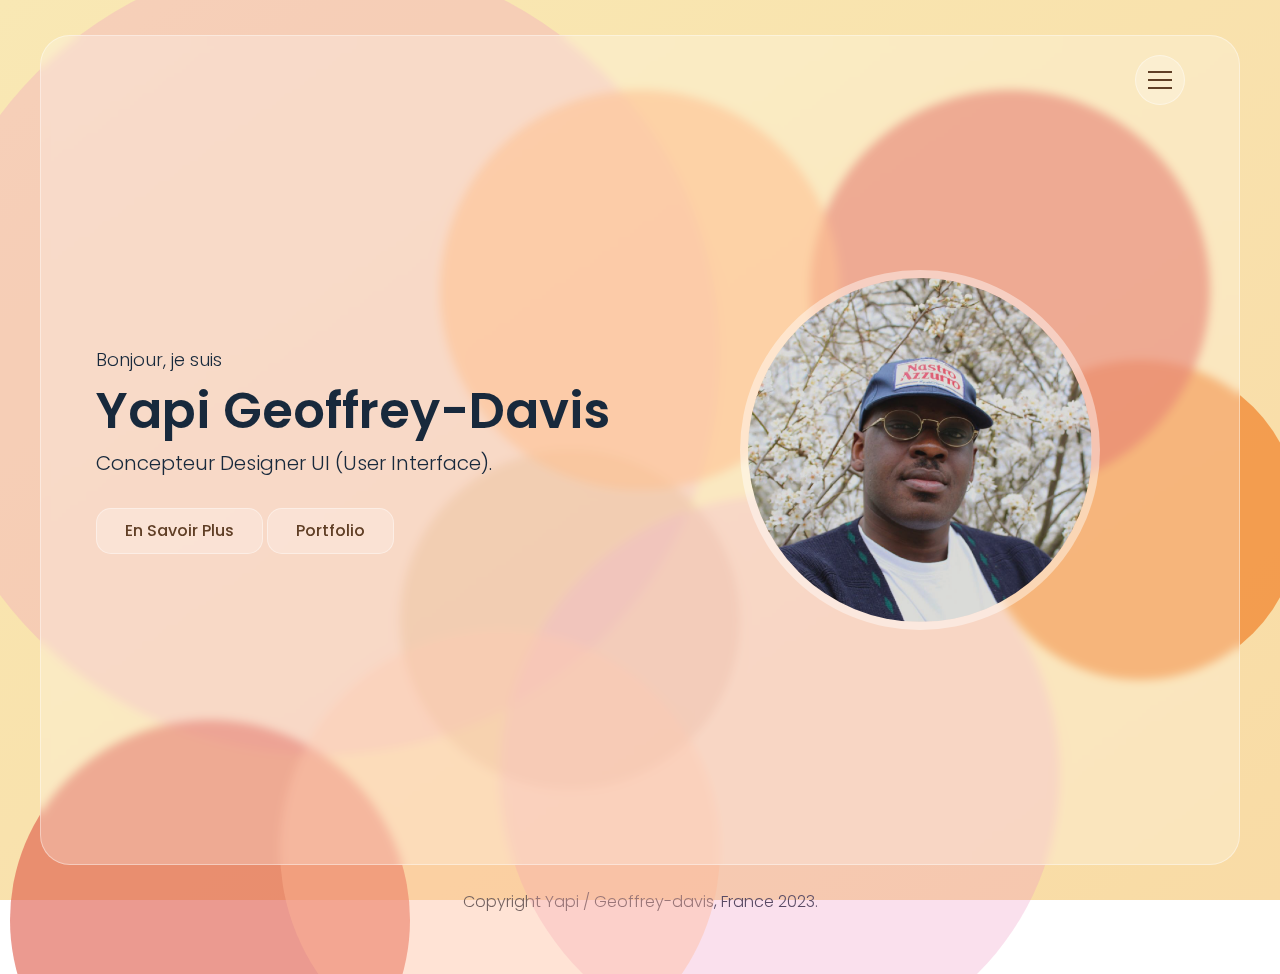
==== commit 1ebe9d40: "UPLOAD" ====
--- a/index.html
+++ b/index.html
@@ -258,8 +258,8 @@
                                 </ul>
                             </div>
                             <br>
+                            <img src="img/portfolio/24.png" alt="Carte de visite Yapi Geoffrey Geoffrey-Davis">
                             <img src="img/portfolio/23.png" alt="Carte de visite Yapi Geoffrey Geoffrey-Davis">
-                            <img src="img/portfolio/24.png" alt="Carte de visite Yapi Geoffrey Geoffrey-Davis">
                         </div>     
                     </div>
                     <!-- Portfolio Item End-->
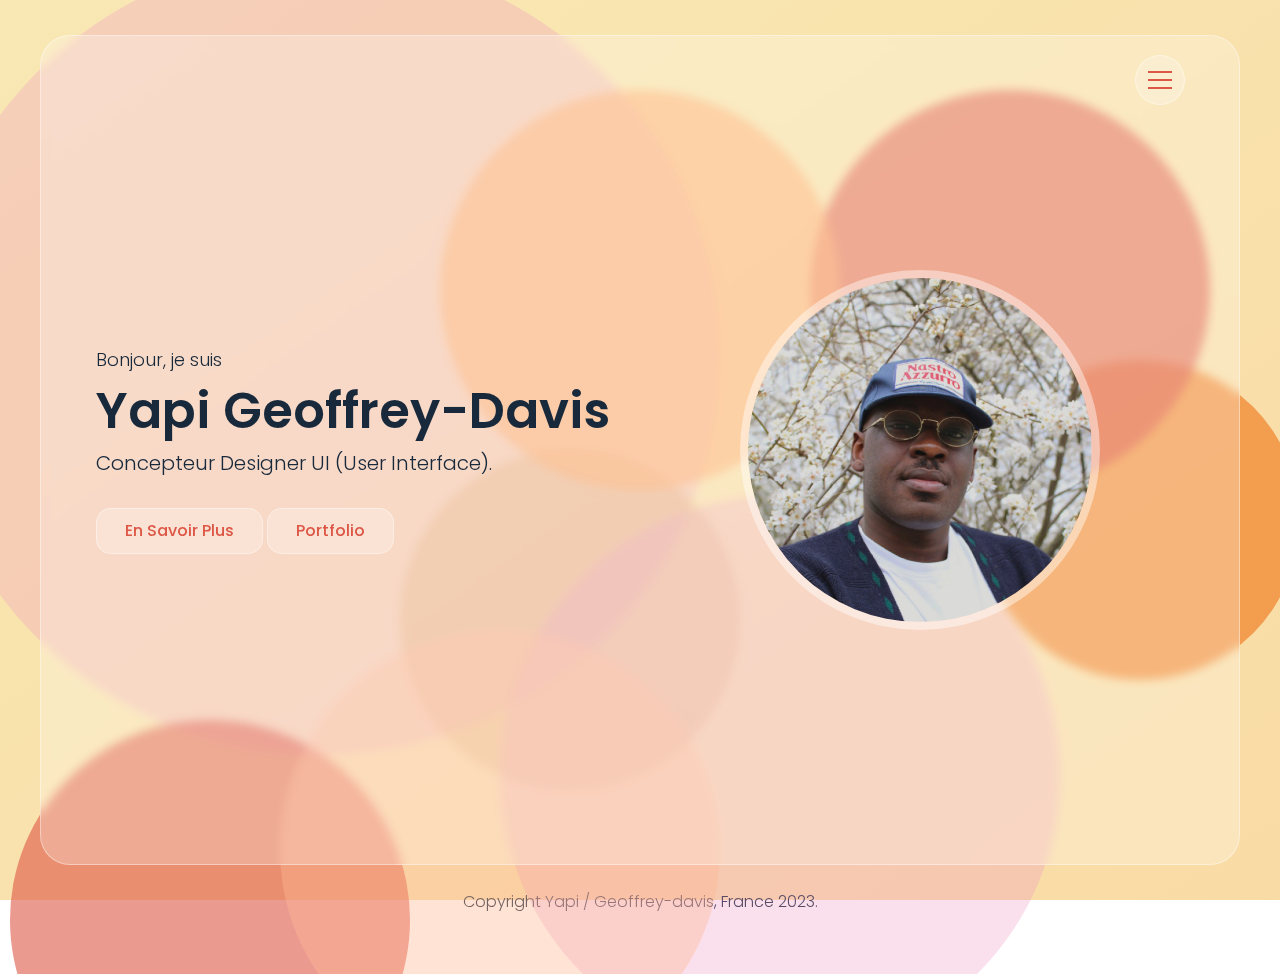
==== commit 6bbcef38: "Add files via upload" ====
--- a/index.html
+++ b/index.html
@@ -236,9 +236,9 @@
                      <!-- Portfolio Item Start -->
                      <div class="portfolio-item">
                         <div class="portfolio-item-thumbnail">
-                            <img src="img/portfolio/13.png" alt="Carte de visite Yapi Geoffrey Geoffrey-Davis">  
-                        </div>
-                        <h3 class="portfolio-item-title">Carte de visite YAPI Geoffrey-Davis</h3>
+                            <img src="img/portfolio/24.png" alt="Carte de visite Yapi Geoffrey Geoffrey-Davis">  
+                        </div>
+                        <h3 class="portfolio-item-title">Carte de visite </h3>
                         <button type="button" class="btn view-project-btn">Voir le projet</button>
                         <div class="portfolio-item-details">
                             <div class="description">
@@ -258,8 +258,8 @@
                                 </ul>
                             </div>
                             <br>
-                            <img src="img/portfolio/24.png" alt="Carte de visite Yapi Geoffrey Geoffrey-Davis">
-                            <img src="img/portfolio/23.png" alt="Carte de visite Yapi Geoffrey Geoffrey-Davis">
+                            <img src="img/portfolio/28.png" alt="Carte de visite Yapi Geoffrey Geoffrey-Davis">
+                            <img src="img/portfolio/29.png" alt="Carte de visite Yapi Geoffrey Geoffrey-Davis">
                         </div>     
                     </div>
                     <!-- Portfolio Item End-->
@@ -268,7 +268,7 @@
                         <div class="portfolio-item-thumbnail">
                             <img src="img/portfolio/14.png" alt="Symphonie Music site web (1)">  
                         </div>
-                        <h3 class="portfolio-item-title">Symphonie Music Design maquette</h3>
+                        <h3 class="portfolio-item-title">Symphonie Music maquette</h3>
                         <button type="button" class="btn view-project-btn">Voir le projet</button>
                         <div class="portfolio-item-details">
                             <div class="description">
@@ -303,7 +303,7 @@
                      <!-- Portfolio Item Start -->
                     <div class="portfolio-item">
                         <div class="portfolio-item-thumbnail">
-                            <img src="img/portfolio/17.png" alt="Symphonie Music site web (1)">  
+                            <img src="img/portfolio/17.png" alt="Symphonie Music Logo (1)">  
                         </div>
                         <h3 class="portfolio-item-title">Symphonie Music Logo</h3>
                         <button type="button" class="btn view-project-btn">Voir le projet</button>
@@ -325,13 +325,16 @@
                                     <li>Poste - <span>Designer</span></li>
                                 </ul>
                             </div>
+                            <br>
+                            <img src="img/portfolio/25.png" alt="Symphonie Music Logo">
+                            <img src="img/portfolio/27.png" alt="Symphonie Music Logo">
                         </div>     
                     </div>
                     <!-- Portfolio Item End-->
                     <!-- Portfolio Item Start -->
                     <div class="portfolio-item">
                         <div class="portfolio-item-thumbnail">
-                            <img src="img/portfolio/4.png" alt="Le Multifruits site web (1)">  
+                            <img src="img/portfolio/34.png" alt="Le Multifruits site web (1)">  
                         </div>
                         <h3 class="portfolio-item-title">le multifruits website</h3>
                         <button type="button" class="btn view-project-btn">Voir le projet</button>
@@ -357,6 +360,10 @@
                                     <li>Voir plus - <span><a href="https://lemultifruits.fr/" target="_blank">www.lemultifruits.fr</a></span></li>
                                 </ul>
                             </div>
+                            <br>
+                            <img src="img/portfolio/34.png" alt="Le Multifruits site web">
+                            <img src="img/portfolio/38.gif" style="display: block; margin: auto;" alt="Le Multifruits site web">
+                            <img src="img/portfolio/35.gif" style="display: block; margin: auto;" alt="Le Multifruits site web">
                         </div>     
                     </div>
                     <!-- Portfolio Item End-->
@@ -391,6 +398,9 @@
                                     <li>Voir plus - <span><a href="https://lemultifruits.fr/" target="_blank">www.lemultifruits.fr</a></span></li>
                                 </ul>
                             </div>
+                            <br>
+                            <img src="img/portfolio/30.png" alt="Multifruits Logo">
+                            <img src="img/portfolio/31.png" alt="Multifruits Logo">
                         </div>     
                     </div>
                     <!-- Portfolio Item End-->
@@ -419,6 +429,9 @@
                                     <li>Voir plus - <span><a href="https://www.spltchr.tv/" target="_blank">www.spltchr.tv</a></span></li>
                                 </ul>
                             </div>
+                            <br>
+                            <img src="img/portfolio/37.gif" alt="SPLTCHR Logo"> 
+                            <img src="img/portfolio/33.png" alt="SPLTCHR site web">
                         </div>     
                     </div>
                     <!-- Portfolio Item End-->
@@ -471,6 +484,7 @@
                                     <li>Voir plus - <span><a href="https://www.youtube.com/watch?v=qDsyI-gX_x8" target="_blank">Tonton Davis - Les Yeux Rouges (visualizer)</a></span></li>
                                 </ul>
                             </div>
+                            <img src="img/portfolio/39.png" alt="Les Yeux Rouges Cover"> 
                         </div>     
                     </div>
                     <!-- Portfolio Item End-->
--- a/css/style.css
+++ b/css/style.css
@@ -7,7 +7,7 @@
  Variables 
  ---------------- */
 :root{
-    --main-color: #603F26;
+    --main-color: #DD5746;
     --blue: #0000ff;
     --blue-dark: #18293c;
     --orange: #CD5C08;
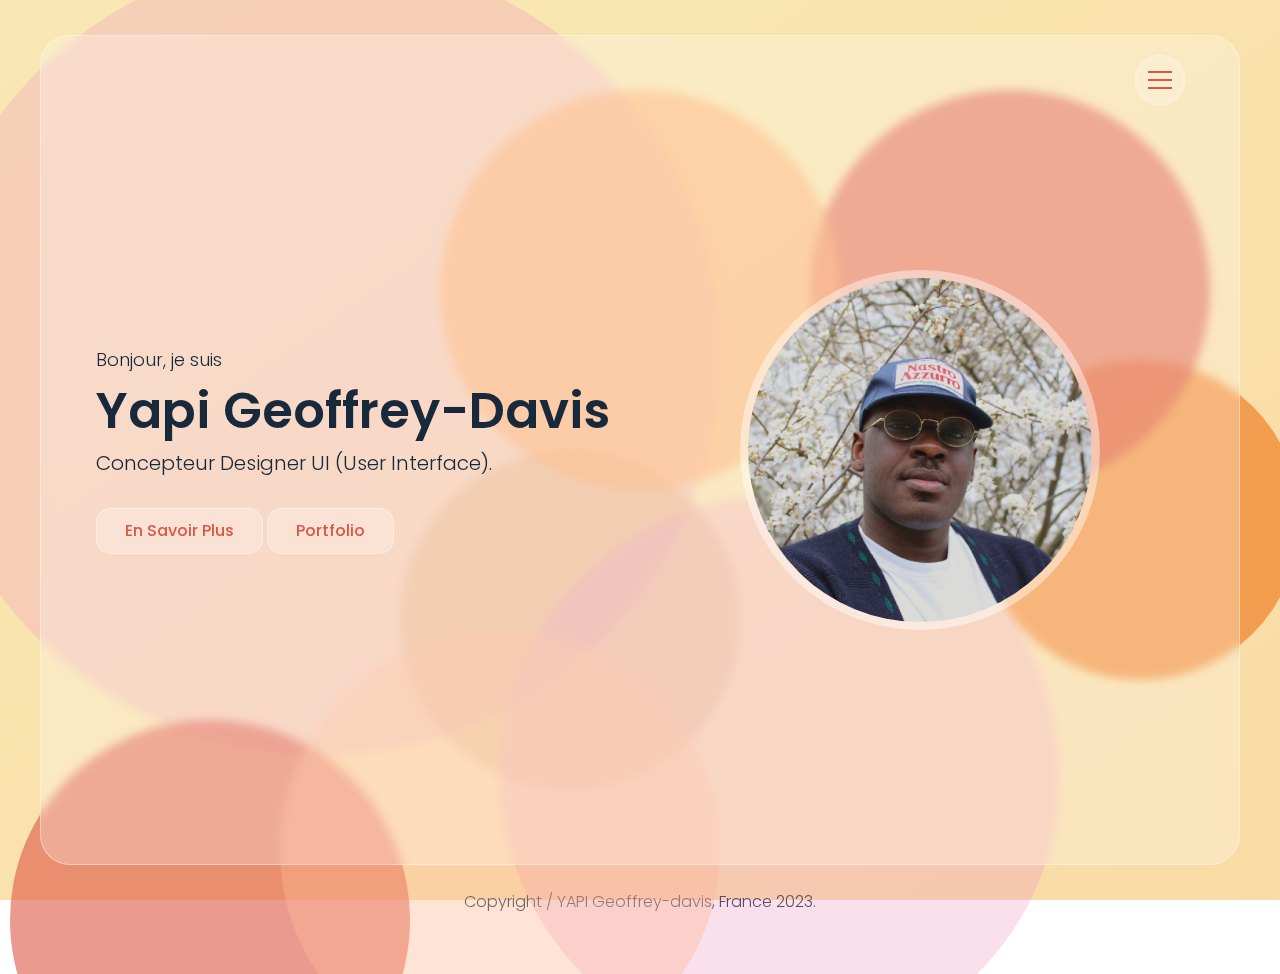
==== commit 0d8c9bbc: "files upload" ====
--- a/index.html
+++ b/index.html
@@ -259,6 +259,7 @@
                             </div>
                             <br>
                             <img src="img/portfolio/28.png" alt="Carte de visite Yapi Geoffrey Geoffrey-Davis">
+                            <br><br>
                             <img src="img/portfolio/29.png" alt="Carte de visite Yapi Geoffrey Geoffrey-Davis">
                         </div>     
                     </div>
@@ -297,6 +298,12 @@
                                     <li>Poste - <span>Designer</span></li>
                                 </ul>
                             </div>
+                            <br>
+                            <img src="img/portfolio/14.png" alt="Le Multifruits site web">
+                            <br><br>
+                            <img src="img/portfolio/40.gif" style="display: block; margin: auto;" alt="Symphonie Music Maquette design">
+                            <br>
+                            <img src="img/portfolio/41.gif" style="display: block; margin: auto;" alt="Symphonie Music Maquette design">
                         </div>     
                     </div>
                     <!-- Portfolio Item End-->
@@ -327,6 +334,7 @@
                             </div>
                             <br>
                             <img src="img/portfolio/25.png" alt="Symphonie Music Logo">
+                            <br><br>
                             <img src="img/portfolio/27.png" alt="Symphonie Music Logo">
                         </div>     
                     </div>
@@ -362,7 +370,9 @@
                             </div>
                             <br>
                             <img src="img/portfolio/34.png" alt="Le Multifruits site web">
+                            <br><br>
                             <img src="img/portfolio/38.gif" style="display: block; margin: auto;" alt="Le Multifruits site web">
+                            <br>
                             <img src="img/portfolio/35.gif" style="display: block; margin: auto;" alt="Le Multifruits site web">
                         </div>     
                     </div>
@@ -400,6 +410,7 @@
                             </div>
                             <br>
                             <img src="img/portfolio/30.png" alt="Multifruits Logo">
+                            <br><br>
                             <img src="img/portfolio/31.png" alt="Multifruits Logo">
                         </div>     
                     </div>
@@ -430,7 +441,8 @@
                                 </ul>
                             </div>
                             <br>
-                            <img src="img/portfolio/37.gif" alt="SPLTCHR Logo"> 
+                            <img src="img/portfolio/37.gif" alt="SPLTCHR Logo">
+                            <br><br> 
                             <img src="img/portfolio/33.png" alt="SPLTCHR site web">
                         </div>     
                     </div>
@@ -447,7 +459,7 @@
                                 <p><strong>Dans un univers où la musique dématérialisée règne, 
                                     les disques vinyles ont su préserver leur charme et leur authenticité.</strong> 
                                     Pour les passionnés de musique et les artistes, créer son propre vinyle est un rêve réalisable. 
-                                    La pochette du single a été conçue par Léa Dannay (2D artist junior). 
+                                    La pochette du single a été conçue par <strong>Léa Dannay (2D artist junior)</strong>. 
                                     <br><br>
                                     L'objectif du projet était de réaliser la pochette arrière et le macaron pour le vinyle du single
                                      "MOJO" de Tonton Davis.
@@ -460,6 +472,10 @@
                                     <li>Poste - <span>Concepteur Designer UI</span></li>
                                 </ul>
                             </div>
+                            <br>
+                            <img src="img/portfolio/9.png" alt="MOJO Single Cover">
+                            <br><br> 
+                            <img src="img/portfolio/42.png" alt="MOJO Single Cover Back">
                         </div>     
                     </div>
                     <!-- Portfolio Item End-->
@@ -468,7 +484,7 @@
                         <div class="portfolio-item-thumbnail">
                             <img src="img/portfolio/10.png" alt="Les Yeux Rouges Cover">  
                         </div>
-                        <h3 class="portfolio-item-title">Les Yeux Rouges - Tonton Davis Cover</h3>
+                        <h3 class="portfolio-item-title">Les Yeux Rouges Cover</h3>
                         <button type="button" class="btn view-project-btn">Voir le projet</button>
                         <div class="portfolio-item-details">
                             <div class="description">
@@ -517,12 +533,17 @@
                                 </ul>
                             </div>
                             <br>
-                            <img src="img/portfolio/15.jpg" alt="Carte de visite Yapi Geoffrey Geoffrey-Davis">
-                            <img src="img/portfolio/19.jpg" alt="Carte de visite Yapi Geoffrey Geoffrey-Davis">
-                            <img src="img/portfolio/16.jpg" alt="Carte de visite Yapi Geoffrey Geoffrey-Davis">
-                            <img src="img/portfolio/18.jpg" alt="Carte de visite Yapi Geoffrey Geoffrey-Davis">
-                            <img src="img/portfolio/20.jpg" alt="Carte de visite Yapi Geoffrey Geoffrey-Davis">
-                            <img src="img/portfolio/21.jpg" alt="Carte de visite Yapi Geoffrey Geoffrey-Davis">
+                            <img src="img/portfolio/15.jpg" alt="Shooting Tonton Davis">
+                            <br><br>
+                            <img src="img/portfolio/19.jpg" alt="Shooting Tonton Davis">
+                            <br><br>
+                            <img src="img/portfolio/16.jpg" alt="Shooting Tonton Davis">
+                            <br><br>
+                            <img src="img/portfolio/18.jpg" alt="Shooting Tonton Davis">
+                            <br><br>
+                            <img src="img/portfolio/20.jpg" alt="Shooting Tonton Davis">
+                            <br><br>
+                            <img src="img/portfolio/21.jpg" alt="Shooting Tonton Davis">
                         </div>     
                     </div>
                     <!-- Portfolio Item End-->
@@ -605,7 +626,7 @@
 
     <script src="js/script.js"></script>
     <footer>
-        <p>Copyright Yapi / Geoffrey-davis, France 2023.</p>
+        <p>Copyright / YAPI Geoffrey-davis, France 2023.</p>
     </footer>
 </body>
 </html>